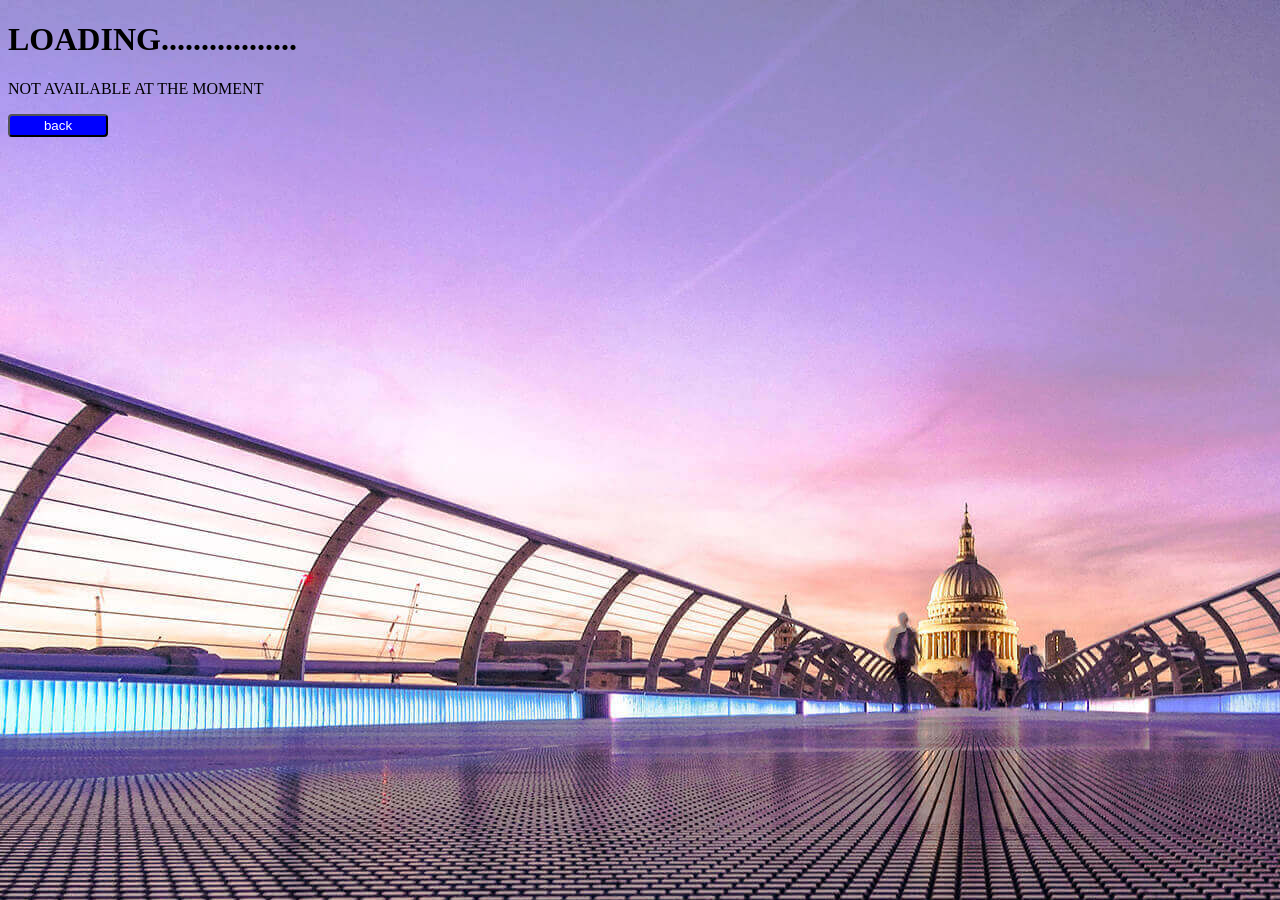
==== index1.html @ 3775913c "made some few changes" ====
<!DOCTYPE html>
<html lang="en">
<head>
    <meta charset="UTF-8">
    <meta name="viewport" content="width=device-width, initial-scale=1.0">
    <title>document</title>
    <style>
        .btn{
            padding: 2px;
            width: 100px;
            border-radius: 4px;
            color: white;
            background-color: blue;
            cursor: pointer;   
            animation-fill-mode: both;
               
            
        }
        .btn:hover, .btn:active{
            background-color: blueviolet;
            
        }

    </style>


</head>
    <h1>LOADING.................</h1>
<body background="images/bg-image/bg-10.jpg">
    <p>NOT AVAILABLE AT THE MOMENT </p>
    <a href="index.html"><button class="btn">back</button></a>

    
</body>
</html>
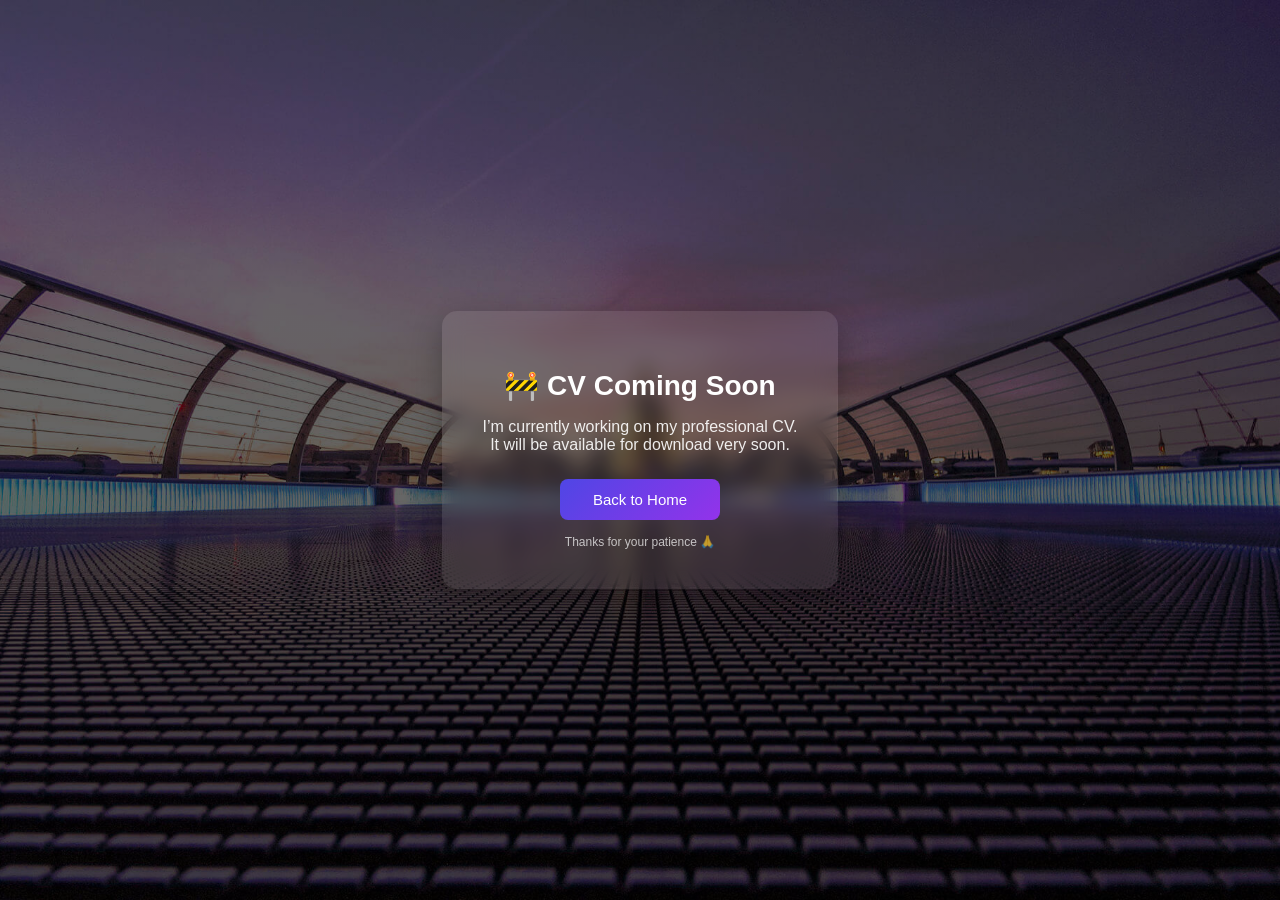
==== commit 572897fd: "made some changes" ====
--- a/index1.html
+++ b/index1.html
@@ -1,35 +1,86 @@
 <!DOCTYPE html>
 <html lang="en">
 <head>
-    <meta charset="UTF-8">
-    <meta name="viewport" content="width=device-width, initial-scale=1.0">
-    <title>document</title>
-    <style>
-        .btn{
-            padding: 2px;
-            width: 100px;
-            border-radius: 4px;
-            color: white;
-            background-color: blue;
-            cursor: pointer;   
-            animation-fill-mode: both;
-               
-            
-        }
-        .btn:hover, .btn:active{
-            background-color: blueviolet;
-            
-        }
+  <meta charset="UTF-8" />
+  <meta name="viewport" content="width=device-width, initial-scale=1.0"/>
+  <title>CV Coming Soon</title>
 
-    </style>
+  <style>
+    body {
+      margin: 0;
+      height: 100vh;
+      display: flex;
+      justify-content: center;
+      align-items: center;
+      font-family: Arial, sans-serif;
+      background: linear-gradient(rgba(0,0,0,0.6), rgba(0,0,0,0.6)),
+                  url("images/bg-image/bg-10.jpg") center/cover no-repeat;
+      color: white;
+      text-align: center;
+    }
 
+    .container {
+      background: rgba(255, 255, 255, 0.08);
+      padding: 40px;
+      border-radius: 15px;
+      backdrop-filter: blur(10px);
+      box-shadow: 0 10px 30px rgba(0,0,0,0.3);
+      max-width: 500px;
+    }
 
+    h1 {
+      font-size: 28px;
+      margin-bottom: 10px;
+    }
+
+    p {
+      font-size: 16px;
+      opacity: 0.9;
+      margin-bottom: 25px;
+    }
+
+    .btn {
+      padding: 12px 20px;
+      width: 160px;
+      border-radius: 8px;
+      border: none;
+      color: white;
+      background: linear-gradient(135deg, #4f46e5, #9333ea);
+      cursor: pointer;
+      font-size: 15px;
+      transition: 0.3s ease;
+    }
+
+    .btn:hover {
+      transform: scale(1.05);
+      background: linear-gradient(135deg, #6366f1, #a855f7);
+    }
+
+    .small-text {
+      margin-top: 15px;
+      font-size: 12px;
+      opacity: 0.7;
+    }
+  </style>
 </head>
-    <h1>LOADING.................</h1>
-<body background="images/bg-image/bg-10.jpg">
-    <p>NOT AVAILABLE AT THE MOMENT </p>
-    <a href="index.html"><button class="btn">back</button></a>
 
-    
+<body>
+
+  <div class="container">
+    <h1>🚧 CV Coming Soon</h1>
+    <p>
+      I’m currently working on my professional CV.<br>
+      It will be available for download very soon.
+    </p>
+
+    <a href="index.html">
+      <button class="btn">Back to Home</button>
+    </a>
+
+    <div class="small-text">
+      Thanks for your patience 🙏
+    </div>
+  </div>
+
 </body>
 </html>
